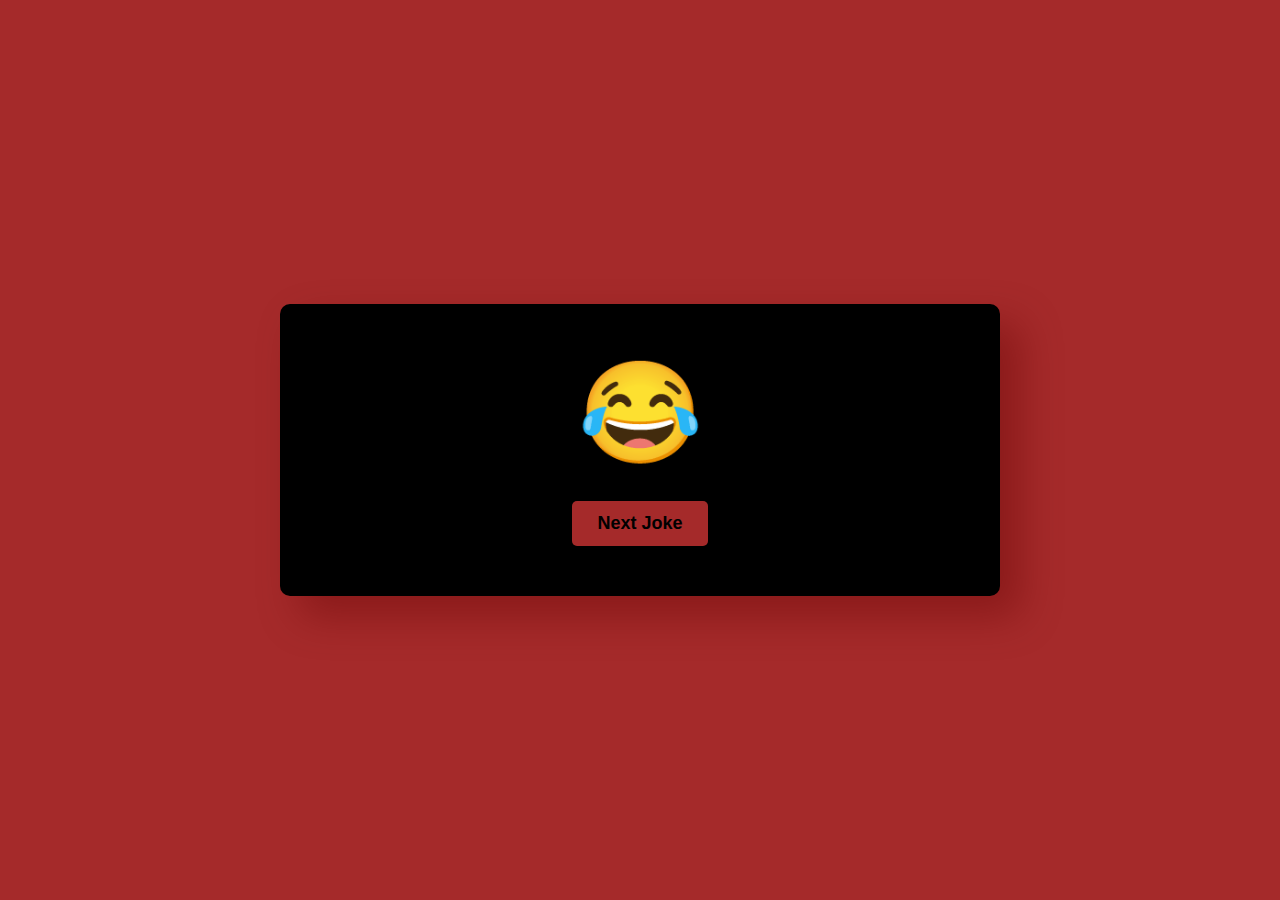
==== 3 Random joke generator  using html css and javascript/index.html @ 66798d90 "gujarati jokes generator" ====
<!DOCTYPE html>
<html lang="en">
<head>
    <meta charset="UTF-8">
    <meta name="viewport" content="width=device-width, initial-scale=1.0">
    <title>Random Joke Generator</title>
    <link rel="stylesheet" href="./style.css">
    <script src="../for jquery/jquery-3.7.0.min.js"></script>
</head>
<body>
    
<div class="wrapper">
    <span>&#128514</span>
    <p id="joke"></p>
    <button onclick="btn()" >
        Next Joke
    </button>
</div>



    <script src="./main.js"></script>
</body>
</html>
---- 3 Random joke generator  using html css and javascript/style.css ----
*{
    padding: 0;
    margin: 0;
    box-sizing: border-box;
    font-family: sans-serif;
}

body {
    background-color: brown;
}

.wrapper {
    width: 80vmin;
    padding: 50px 40px;
    background-color: black;
    position: absolute;
    transform: translate(-50%,-50%);
    top: 50%;
    left: 50%;
    border-radius: 10px;
    box-shadow: 20px 20px 40px rgba(97, 0,0,0.4);
}

span {
    display: block;
    text-align: center;
    font-size: 100px;
}

p{
    font-size: 16px;
    color: white;
    font-weight: 400px;
    text-align: center;
    word-wrap: break-word;
    line-height: 35px;
    margin: 30px 0;
}

button {
    display:block;
    background-color: brown;
    border: none;
    padding: 5px;
    font-size: 18px;
    color: black;
    font-weight: 600;
    padding: 12px 25px;
    margin: 0 auto;
    border-radius: 5px;
    cursor: pointer;
    

}
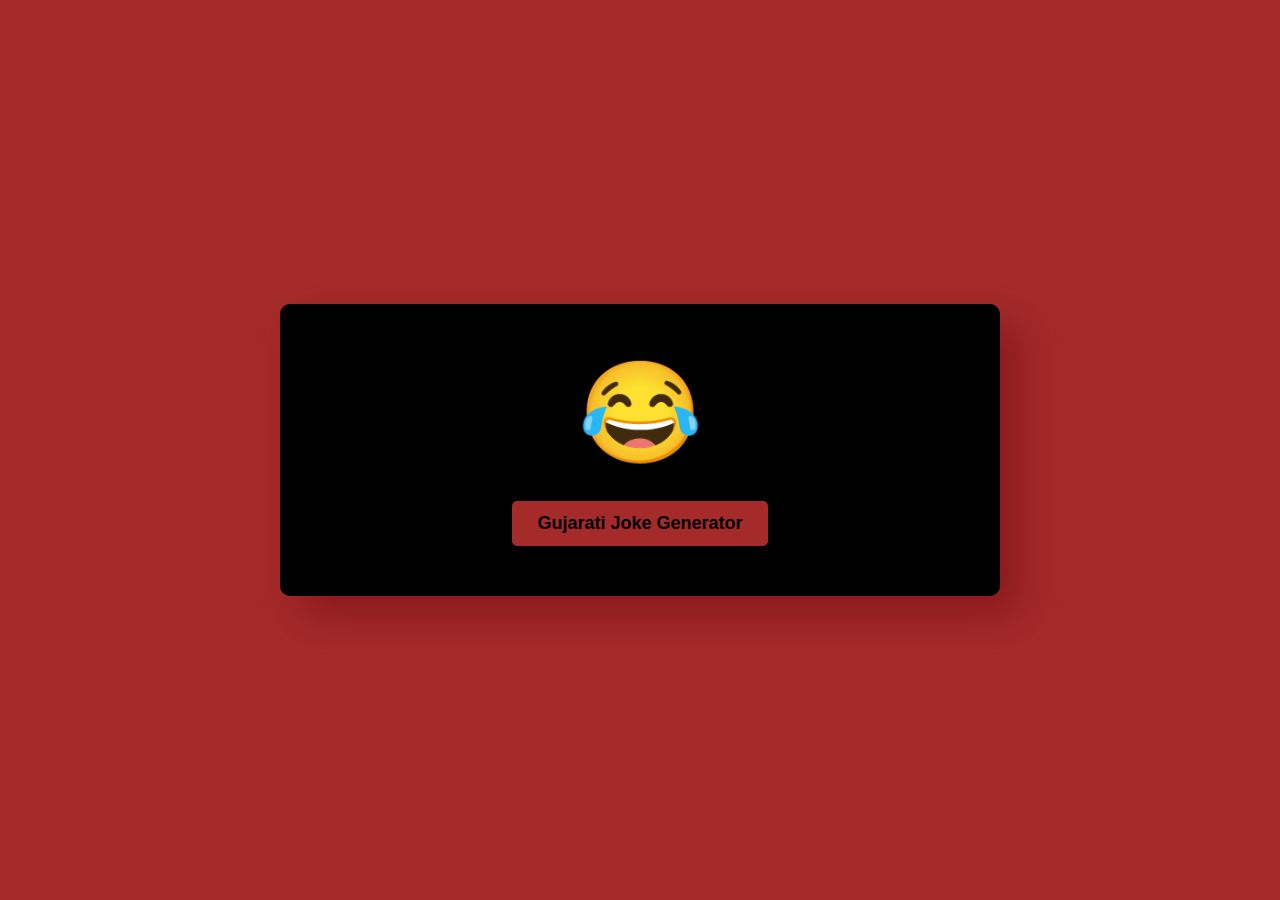
==== commit 64b323b2: "gujarati jokes generator" ====
--- a/3 Random joke generator  using html css and javascript/index.html
+++ b/3 Random joke generator  using html css and javascript/index.html
@@ -13,7 +13,7 @@
     <span>&#128514</span>
     <p id="joke"></p>
     <button onclick="btn()" >
-        Next Joke
+        Gujarati Joke Generator
     </button>
 </div>
 
